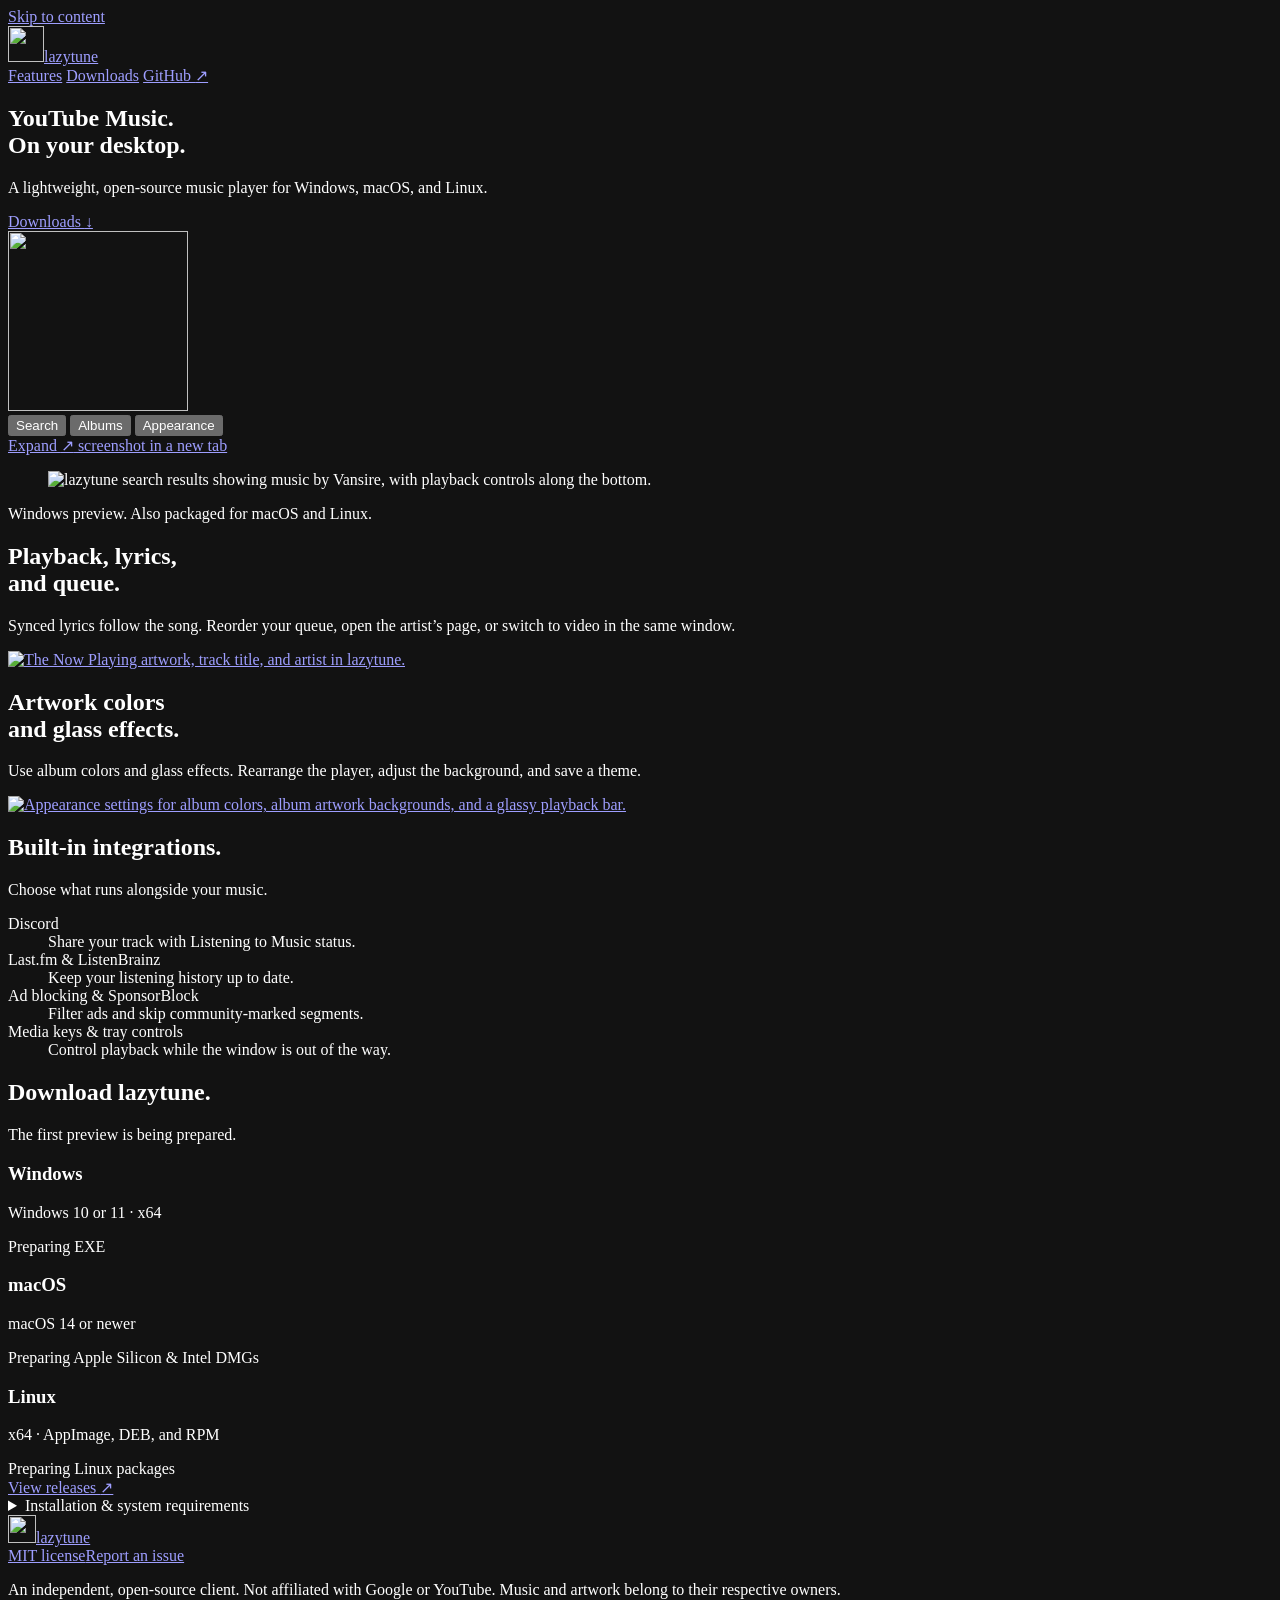
==== website/index.html @ 8eeee2ff "Add the lazytune showcase website" ====
<!doctype html>
<html lang="en">
<head>
  <meta charset="utf-8">
  <meta name="viewport" content="width=device-width, initial-scale=1">
  <meta name="theme-color" content="#111113">
  <meta name="color-scheme" content="dark">
  <title>lazytune | YouTube Music on your desktop</title>
  <meta name="description" content="A lightweight, open-source YouTube Music app for Windows, macOS, and Linux. Synced lyrics, an editable queue, artwork colors, and Discord Rich Presence.">
  <meta property="og:type" content="website">
  <meta property="og:title" content="lazytune">
  <meta property="og:description" content="YouTube Music on your desktop. A lightweight Rust app for Windows, macOS, and Linux.">
  <meta property="og:image" content="/assets/social.png">
  <meta name="twitter:card" content="summary_large_image">
  <link rel="icon" href="/assets/favicon.png" type="image/png">
  <link rel="preload" href="/assets/geist.woff2" as="font" type="font/woff2" crossorigin>
  <link rel="stylesheet" href="/style.css">
  <script type="module" src="/app.js"></script>
</head>
<body>
  <a class="skip-link" href="#main">Skip to content</a>
  <header class="site-header wrap">
    <a class="brand" href="/" aria-label="lazytune home"><img src="/assets/lazytune.png" alt="" width="36" height="36"><span>lazytune</span></a>
    <nav aria-label="Main navigation">
      <a class="feature-nav" href="#features">Features</a>
      <a href="#downloads">Downloads</a>
      <a href="https://github.com/LioK251/lazytune">GitHub <span aria-hidden="true">↗</span></a>
    </nav>
  </header>
  <main id="main">
    <section class="hero wrap" aria-labelledby="hero-title">
      <div class="hero-copy">
        <h1 id="hero-title">YouTube Music.<br><span>On your desktop.</span></h1>
        <p>A lightweight, open-source music player for Windows, macOS, and Linux.</p>
        <a class="button primary" href="#downloads">Downloads <span aria-hidden="true">↓</span></a>
      </div>
      <img class="hero-icon" src="/assets/lazytune.png" alt="" width="180" height="180">
    </section>

    <section class="showcase wrap" aria-label="App screenshots">
      <div class="preview-toolbar">
        <div class="preview-tabs" role="tablist" aria-label="App views">
          <button role="tab" id="tab-search" aria-controls="app-preview" aria-selected="true" data-view="search">Search</button>
          <button role="tab" id="tab-album" aria-controls="app-preview" aria-selected="false" tabindex="-1" data-view="album">Albums</button>
          <button role="tab" id="tab-settings" aria-controls="app-preview" aria-selected="false" tabindex="-1" data-view="settings">Appearance</button>
        </div>
        <a id="expand-preview" class="text-link" href="/assets/search.webp" target="_blank" rel="noopener">Expand <span aria-hidden="true">↗</span><span class="sr-only"> screenshot in a new tab</span></a>
      </div>
      <figure id="app-preview" role="tabpanel" aria-labelledby="tab-search" tabindex="0">
        <img id="preview-image" src="/assets/search.webp" alt="lazytune search results showing music by Vansire, with playback controls along the bottom." width="2160" height="1350" fetchpriority="high">
      </figure>
      <p class="preview-caption">Windows preview. Also packaged for macOS and Linux.</p>
    </section>

    <section id="features" class="features wrap" aria-label="Features">
      <article class="feature feature-player">
        <div class="feature-copy"><h2>Playback, lyrics,<br>and queue.</h2><p>Synced lyrics follow the song. Reorder your queue, open the artist’s page, or switch to video in the same window.</p></div>
        <a class="detail-image" href="/assets/player-detail.webp" target="_blank" rel="noopener" aria-label="Expand Now Playing screenshot"><img src="/assets/player-detail.webp" alt="The Now Playing artwork, track title, and artist in lazytune." width="815" height="932" loading="lazy"></a>
      </article>
      <article class="feature feature-settings">
        <div class="feature-copy"><h2>Artwork colors<br>and glass effects.</h2><p>Use album colors and glass effects. Rearrange the player, adjust the background, and save a theme.</p></div>
        <a class="detail-image" href="/assets/settings-detail.webp" target="_blank" rel="noopener" aria-label="Expand appearance screenshot"><img src="/assets/settings-detail.webp" alt="Appearance settings for album colors, album artwork backgrounds, and a glassy playback bar." width="1077" height="750" loading="lazy"></a>
      </article>
    </section>

    <section class="integrations wrap" aria-labelledby="integrations-title">
      <div><h2 id="integrations-title">Built-in integrations.</h2><p>Choose what runs alongside your music.</p></div>
      <dl>
        <div><dt>Discord</dt><dd>Share your track with Listening to Music status.</dd></div>
        <div><dt>Last.fm &amp; ListenBrainz</dt><dd>Keep your listening history up to date.</dd></div>
        <div><dt>Ad blocking &amp; SponsorBlock</dt><dd>Filter ads and skip community-marked segments.</dd></div>
        <div><dt>Media keys &amp; tray controls</dt><dd>Control playback while the window is out of the way.</dd></div>
      </dl>
    </section>

    <section id="downloads" class="downloads wrap" aria-labelledby="downloads-title">
      <div class="download-heading"><h2 id="downloads-title">Download lazytune.</h2><p id="release-status" role="status">The first preview is being prepared.</p></div>
      <div class="download-list">
        <article class="download-row" data-platform="windows">
          <div><h3>Windows</h3><p>Windows 10 or 11 · x64</p></div>
          <div class="download-links"><span class="pending-download">Preparing EXE</span></div>
        </article>
        <article class="download-row" data-platform="macos">
          <div><h3>macOS</h3><p>macOS 14 or newer</p></div>
          <div class="download-links"><span class="pending-download">Preparing Apple Silicon &amp; Intel DMGs</span></div>
        </article>
        <article class="download-row" data-platform="linux">
          <div><h3>Linux</h3><p>x64 · AppImage, DEB, and RPM</p></div>
          <div class="download-links"><span class="pending-download">Preparing Linux packages</span></div>
        </article>
      </div>
      <div class="download-notes">
        <a id="release-link" class="text-link" href="https://github.com/LioK251/lazytune/releases">View releases <span aria-hidden="true">↗</span></a>
        <details>
          <summary>Installation &amp; system requirements</summary>
          <div class="requirements">
            <p><strong>Windows:</strong> run the portable EXE. Microsoft Edge WebView2 Runtime is required.</p>
            <p><strong>macOS:</strong> open the DMG and drag lazytune to Applications. Choose Apple Silicon for M-series Macs, or Intel for older Intel Macs.</p>
            <p><strong>Linux:</strong> DEB packages target Ubuntu 22.04 and compatible systems. RPM packages require WebKitGTK 4.1 and GStreamer codecs. Make an AppImage executable before opening it; FUSE 2 or <code>--appimage-extract-and-run</code> is required.</p>
            <p>Preview releases are not Windows code-signed or Apple notarized. Your operating system may warn on first launch. Check the release notes and SHA-256 checksums before installing.</p>
            <p>This is an early release. Google sign-in, playback, codecs, and desktop integration can vary by platform. YouTube Music’s account and subscription requirements still apply.</p>
          </div>
        </details>
      </div>
      <noscript><p class="noscript-note">See <a href="https://github.com/LioK251/lazytune/releases">GitHub releases</a> for available downloads.</p></noscript>
    </section>
  </main>
  <footer class="site-footer wrap">
    <div class="footer-top"><a class="brand" href="/" aria-label="lazytune home"><img src="/assets/lazytune.png" alt="" width="28" height="28"><span>lazytune</span></a><div><a href="https://github.com/LioK251/lazytune/blob/main/LICENSE">MIT license</a><a href="https://github.com/LioK251/lazytune/issues">Report an issue</a></div></div>
    <p>An independent, open-source client. Not affiliated with Google or YouTube. Music and artwork belong to their respective owners.</p>
  </footer>
</body>
</html>
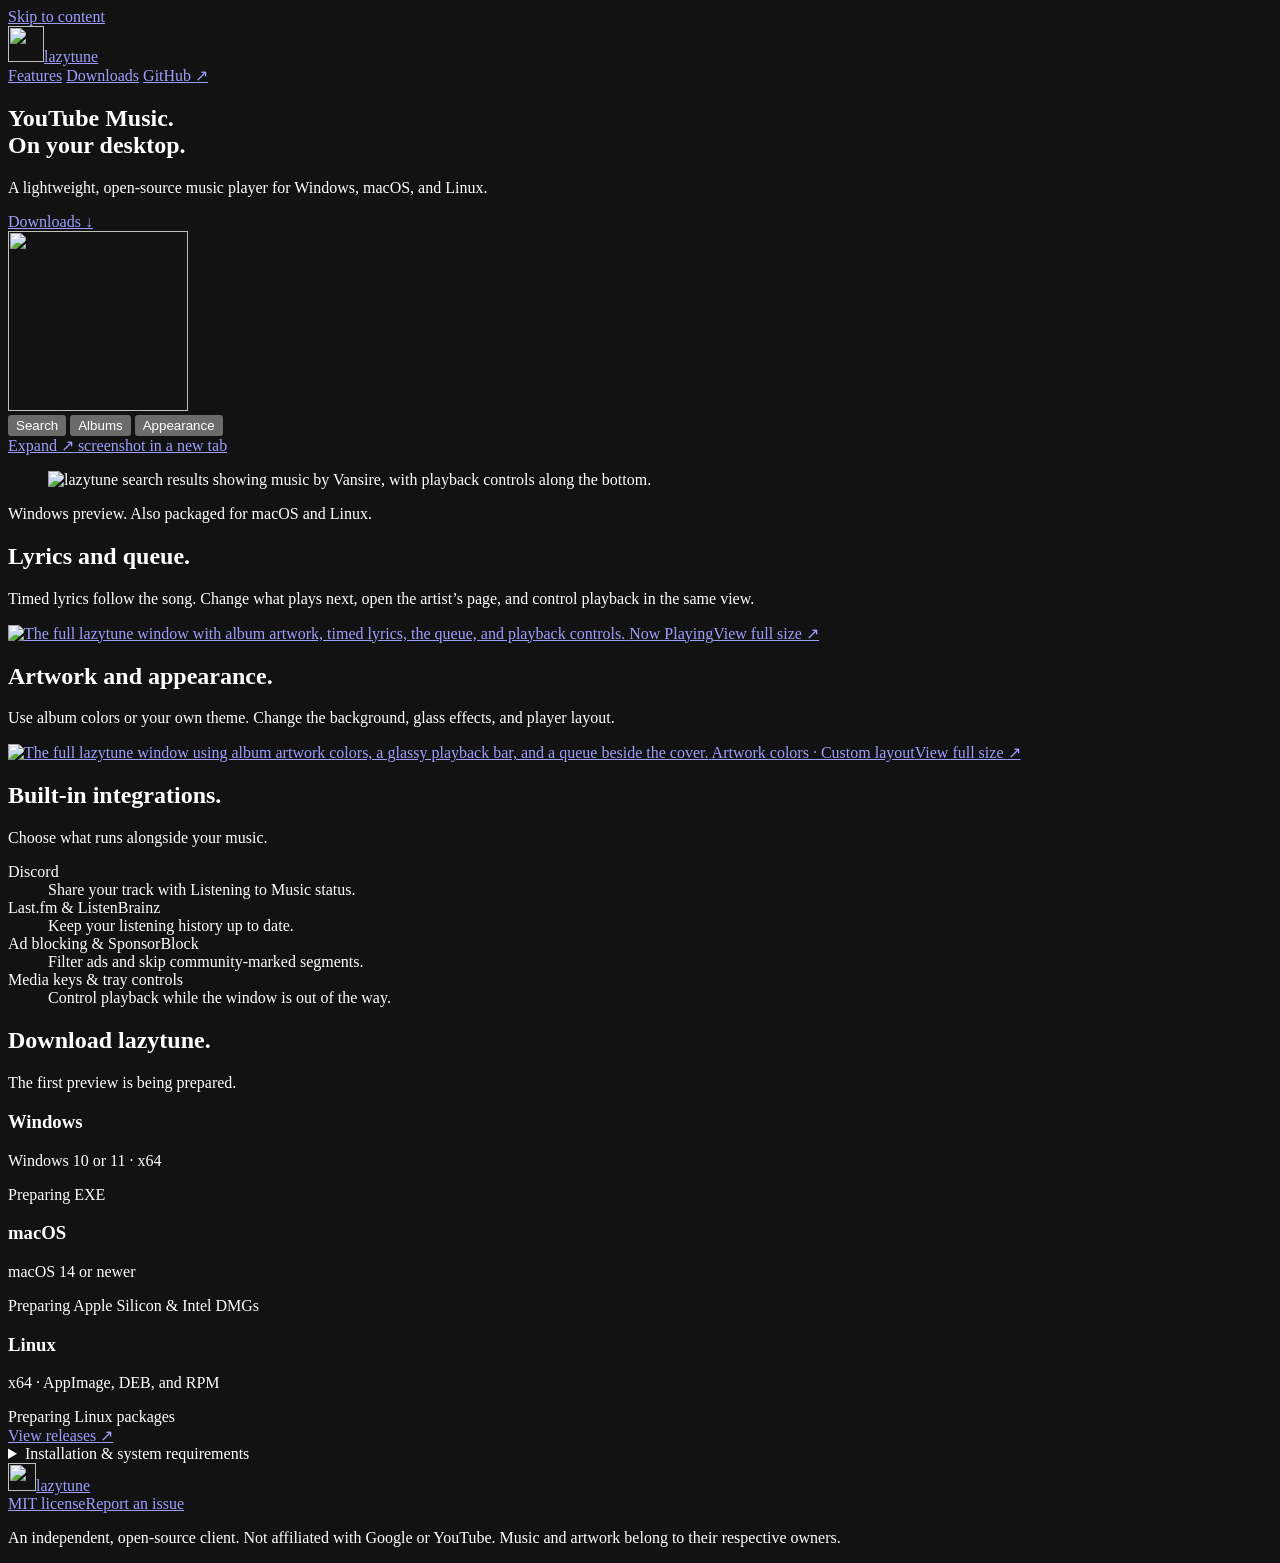
==== commit 336ed448: "Rebuild website feature sections with complete app screenshots" ====
--- a/website/index.html
+++ b/website/index.html
@@ -10,8 +10,10 @@
   <meta property="og:type" content="website">
   <meta property="og:title" content="lazytune">
   <meta property="og:description" content="YouTube Music on your desktop. A lightweight Rust app for Windows, macOS, and Linux.">
-  <meta property="og:image" content="/assets/social.png">
+  <meta property="og:url" content="https://lazytune-nu.vercel.app/">
+  <meta property="og:image" content="https://lazytune-nu.vercel.app/assets/social.png">
   <meta name="twitter:card" content="summary_large_image">
+  <link rel="canonical" href="https://lazytune-nu.vercel.app/">
   <link rel="icon" href="/assets/favicon.png" type="image/png">
   <link rel="preload" href="/assets/geist.woff2" as="font" type="font/woff2" crossorigin>
   <link rel="stylesheet" href="/style.css">
@@ -54,12 +56,18 @@
 
     <section id="features" class="features wrap" aria-label="Features">
       <article class="feature feature-player">
-        <div class="feature-copy"><h2>Playback, lyrics,<br>and queue.</h2><p>Synced lyrics follow the song. Reorder your queue, open the artist’s page, or switch to video in the same window.</p></div>
-        <a class="detail-image" href="/assets/player-detail.webp" target="_blank" rel="noopener" aria-label="Expand Now Playing screenshot"><img src="/assets/player-detail.webp" alt="The Now Playing artwork, track title, and artist in lazytune." width="815" height="932" loading="lazy"></a>
+        <div class="feature-copy"><h2>Lyrics and queue.</h2><p>Timed lyrics follow the song. Change what plays next, open the artist’s page, and control playback in the same view.</p></div>
+        <a class="feature-image" href="/assets/feature-player.webp" target="_blank" rel="noopener" aria-label="View the full Now Playing screenshot">
+          <img src="/assets/feature-player.webp" srcset="/assets/feature-player-small.webp 1280w, /assets/feature-player.webp 2560w" sizes="(max-width: 767px) calc(100vw - 40px), (max-width: 1024px) calc(100vw - 64px), min(1248px, calc(100vw - 96px))" alt="The full lazytune window with album artwork, timed lyrics, the queue, and playback controls." width="2560" height="1960" loading="lazy" decoding="async">
+          <span class="feature-caption"><span>Now Playing</span><span>View full size <span aria-hidden="true">↗</span></span></span>
+        </a>
       </article>
-      <article class="feature feature-settings">
-        <div class="feature-copy"><h2>Artwork colors<br>and glass effects.</h2><p>Use album colors and glass effects. Rearrange the player, adjust the background, and save a theme.</p></div>
-        <a class="detail-image" href="/assets/settings-detail.webp" target="_blank" rel="noopener" aria-label="Expand appearance screenshot"><img src="/assets/settings-detail.webp" alt="Appearance settings for album colors, album artwork backgrounds, and a glassy playback bar." width="1077" height="750" loading="lazy"></a>
+      <article class="feature feature-appearance">
+        <div class="feature-copy"><h2>Artwork and appearance.</h2><p>Use album colors or your own theme. Change the background, glass effects, and player layout.</p></div>
+        <a class="feature-image" href="/assets/feature-appearance.webp" target="_blank" rel="noopener" aria-label="View the full artwork colors screenshot">
+          <img src="/assets/feature-appearance.webp" srcset="/assets/feature-appearance-small.webp 1280w, /assets/feature-appearance.webp 2560w" sizes="(max-width: 767px) calc(100vw - 40px), (max-width: 1024px) calc(100vw - 64px), min(1248px, calc(100vw - 96px))" alt="The full lazytune window using album artwork colors, a glassy playback bar, and a queue beside the cover." width="2560" height="1800" loading="lazy" decoding="async">
+          <span class="feature-caption"><span>Artwork colors · Custom layout</span><span>View full size <span aria-hidden="true">↗</span></span></span>
+        </a>
       </article>
     </section>
 
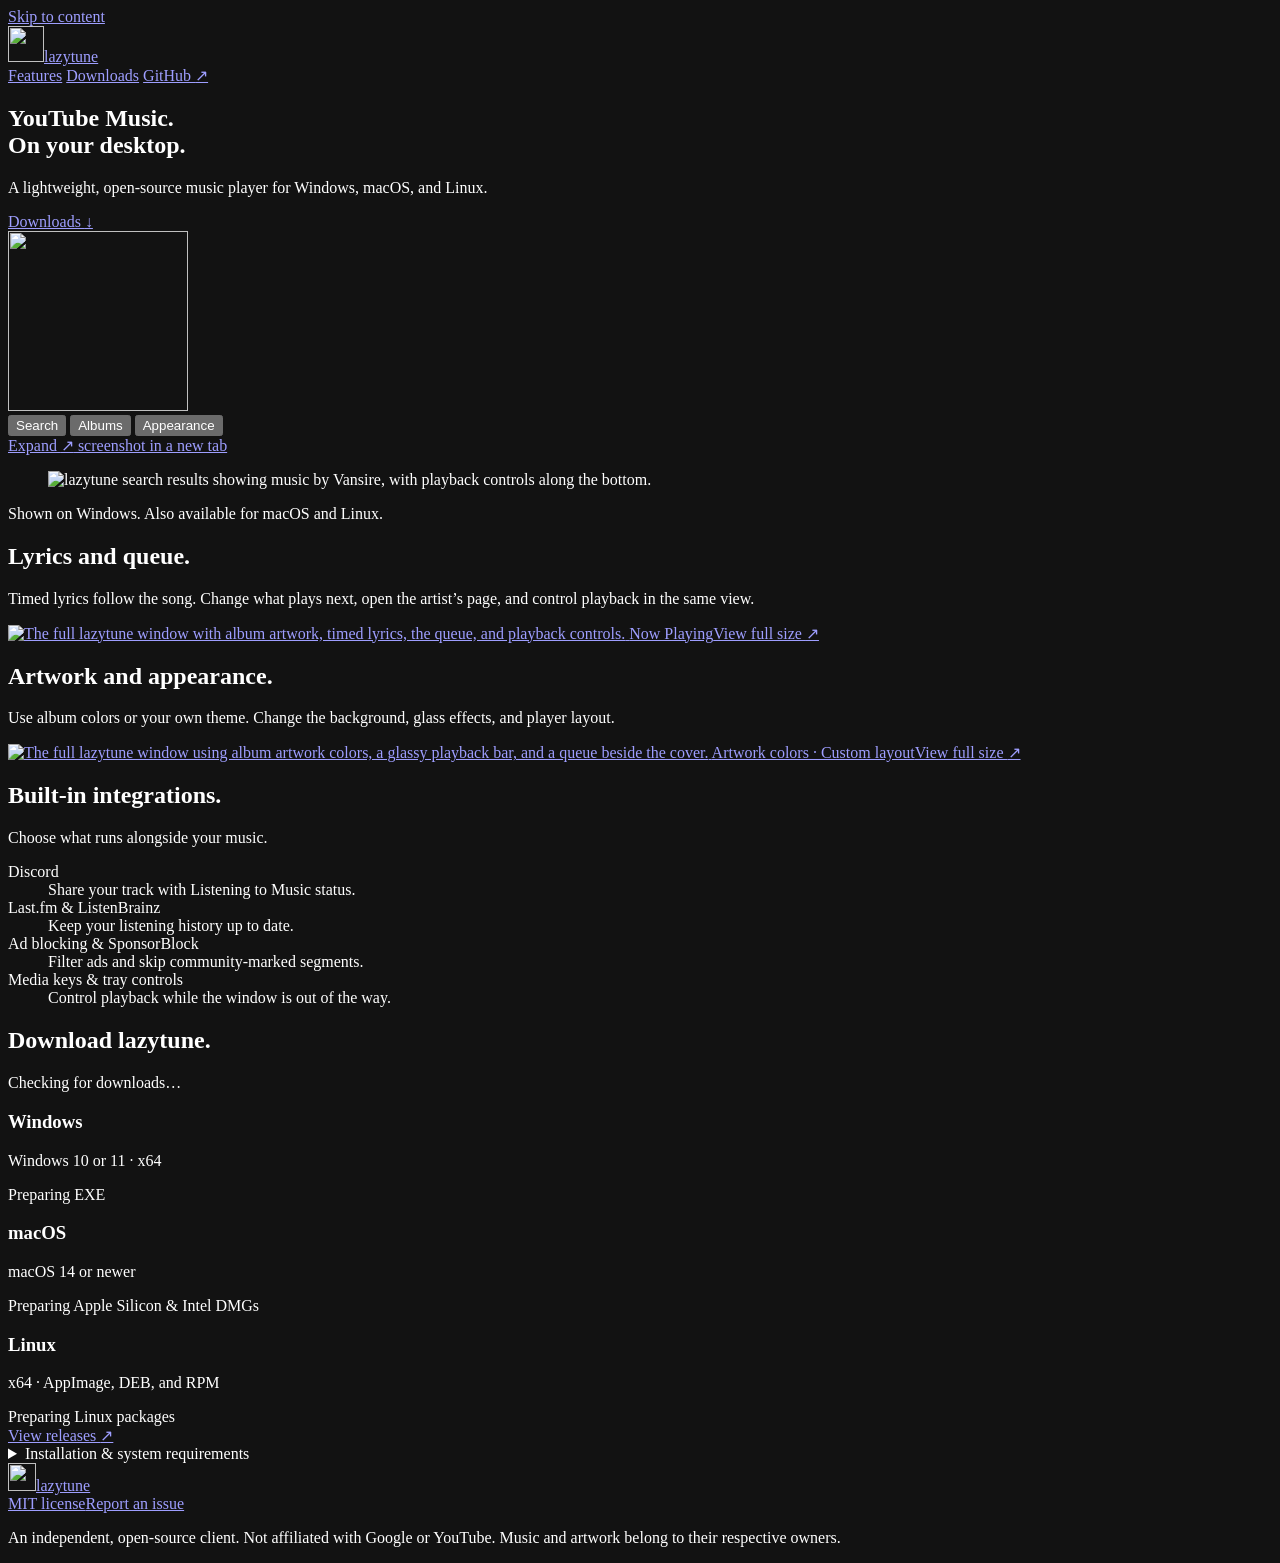
==== commit 428e8b35: "Promote v0.1.0 to a regular release" ====
--- a/website/index.html
+++ b/website/index.html
@@ -51,7 +51,7 @@
       <figure id="app-preview" role="tabpanel" aria-labelledby="tab-search" tabindex="0">
         <img id="preview-image" src="/assets/search.webp" alt="lazytune search results showing music by Vansire, with playback controls along the bottom." width="2160" height="1350" fetchpriority="high">
       </figure>
-      <p class="preview-caption">Windows preview. Also packaged for macOS and Linux.</p>
+      <p class="preview-caption">Shown on Windows. Also available for macOS and Linux.</p>
     </section>
 
     <section id="features" class="features wrap" aria-label="Features">
@@ -82,7 +82,7 @@
     </section>
 
     <section id="downloads" class="downloads wrap" aria-labelledby="downloads-title">
-      <div class="download-heading"><h2 id="downloads-title">Download lazytune.</h2><p id="release-status" role="status">The first preview is being prepared.</p></div>
+      <div class="download-heading"><h2 id="downloads-title">Download lazytune.</h2><p id="release-status" role="status">Checking for downloads…</p></div>
       <div class="download-list">
         <article class="download-row" data-platform="windows">
           <div><h3>Windows</h3><p>Windows 10 or 11 · x64</p></div>
@@ -105,7 +105,7 @@
             <p><strong>Windows:</strong> run the portable EXE. Microsoft Edge WebView2 Runtime is required.</p>
             <p><strong>macOS:</strong> open the DMG and drag lazytune to Applications. Choose Apple Silicon for M-series Macs, or Intel for older Intel Macs.</p>
             <p><strong>Linux:</strong> DEB packages target Ubuntu 22.04 and compatible systems. RPM packages require WebKitGTK 4.1 and GStreamer codecs. Make an AppImage executable before opening it; FUSE 2 or <code>--appimage-extract-and-run</code> is required.</p>
-            <p>Preview releases are not Windows code-signed or Apple notarized. Your operating system may warn on first launch. Check the release notes and SHA-256 checksums before installing.</p>
+            <p>Windows downloads are not code-signed; macOS downloads are not Apple notarized. Your operating system may warn on first launch. Check the release notes and SHA-256 checksums before installing.</p>
             <p>This is an early release. Google sign-in, playback, codecs, and desktop integration can vary by platform. YouTube Music’s account and subscription requirements still apply.</p>
           </div>
         </details>
